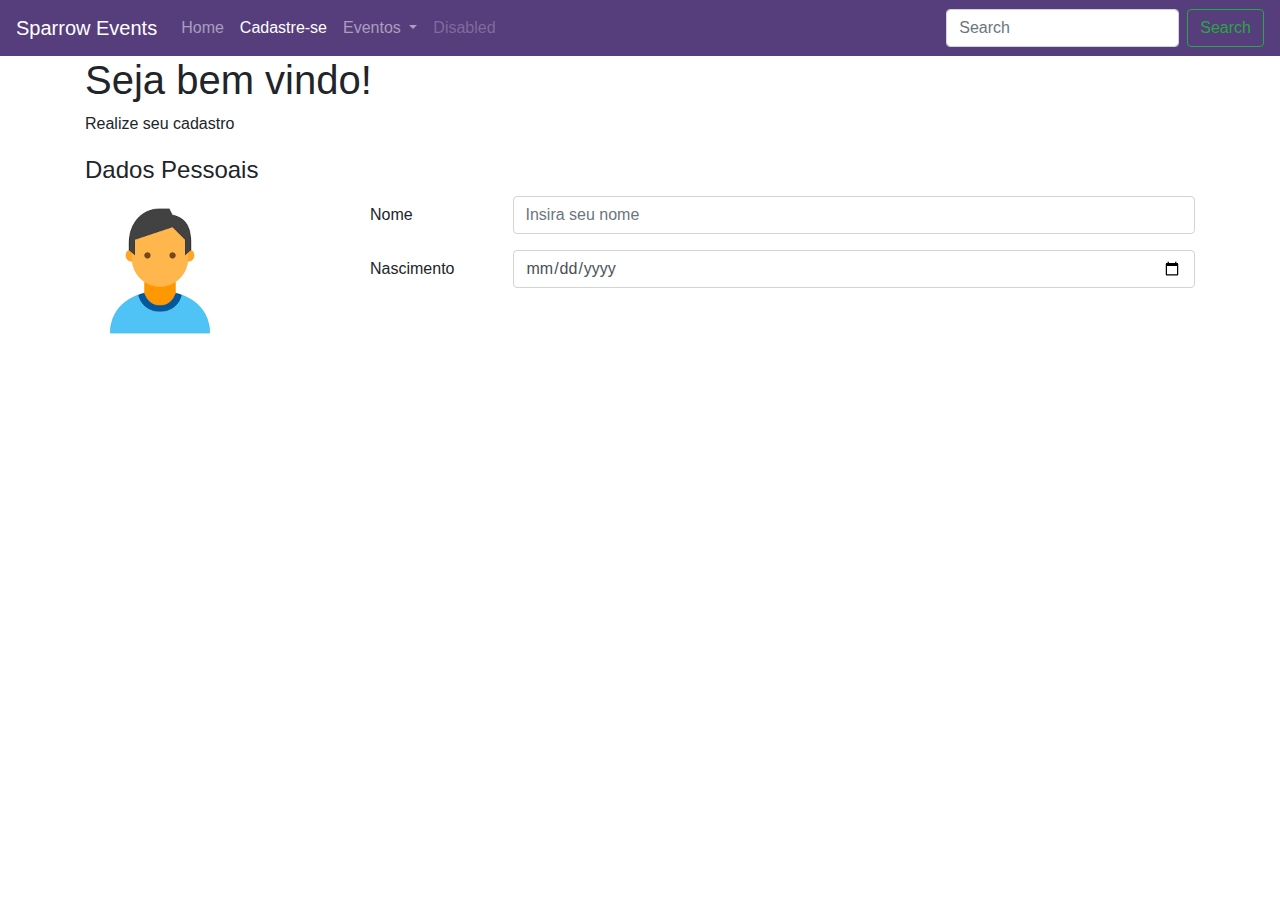
==== cadastre-se.html @ 741c7932 "Formularios" ====
<!doctype html>
<html lang="pt-br">

<head>
    <!-- Required meta tags -->
    <meta charset="utf-8">
    <meta name="viewport" content="width=device-width, initial-scale=1, shrink-to-fit=no">

    <!-- Bootstrap CSS -->
    <link rel="stylesheet" href="assets/css/bootstrap.min.css">
    <link rel="stylesheet" href="assets/css/sparrow-events.css">

    <title>Sparrow-Events-Cadastre-se</title>
</head>

<body>
    <nav class="navbar navbar-expand-lg navbar-dark bg-roxo">
        <a class="navbar-brand" href="index.html">Sparrow Events</a>
        <button class="navbar-toggler" type="button" data-toggle="collapse" data-target="#navbarSupportedContent"
            aria-controls="navbarSupportedContent" aria-expanded="false" aria-label="Toggle navigation">
            <span class="navbar-toggler-icon"></span>
        </button>

        <div class="collapse navbar-collapse" id="navbarSupportedContent">
            <ul class="navbar-nav mr-auto">
                <li class="nav-item hover">
                    <a class="nav-link" href="index.html">Home <span class="sr-only">(current)</span></a>
                </li>
                <li class="nav-item active">
                    <a class="nav-link" href="cadastre-se.html">Cadastre-se</a>
                </li>
                <li class="nav-item dropdown">
                    <a class="nav-link dropdown-toggle" href="#" id="navbarDropdown" role="button"
                        data-toggle="dropdown" aria-haspopup="true" aria-expanded="false">
                        Eventos
                    </a>
                    <div class="dropdown-menu" aria-labelledby="navbarDropdown">
                        <a class="dropdown-item" href="#">Action</a>
                        <a class="dropdown-item" href="#">Another action</a>
                        <div class="dropdown-divider"></div>
                        <a class="dropdown-item" href="#">Something else here</a>
                    </div>
                </li>
                <li class="nav-item">
                    <a class="nav-link disabled" href="#" tabindex="-1" aria-disabled="true">Disabled</a>
                </li>
            </ul>
            <form class="form-inline my-2 my-lg-0">
                <input class="form-control mr-sm-2" type="search" placeholder="Search" aria-label="Search">
                <button class="btn btn-outline-success my-2 my-sm-0" type="submit">Search</button>
            </form>
        </div>
    </nav>
    <!--fechamento menu navegação site-->
    <div class="container">
        <div class="row">
            <!--ROW é linha, e no boostrap a linha possui 12 colunas, a manipulação é feita na coluna-->
            <div class="col-sm-12">
                <h1>Seja bem vindo!</h1>
                <p>Realize seu cadastro</p>
            </div>
            <!--Fecha div coluna small 12-->
        </div>

        <div class="row">
            <div class="col-sm-12">
                <fieldset>
                    <legend>Dados Pessoais</legend>
                    <div class="row">
                        <div class="col-sm-3">
                            <img src="assets/img/pessoa_icon.png">
                        </div>
                        <div class="col-sm-9">
                            <div class="form-group row">
                                <label for="nome" class="col-sm-2 col-form-label">Nome</label>
                                <div class="col-sm-10">
                                    <input type="text" class="form-control" id="nome" placeholder="Insira seu nome">
                                </div>
                            </div>
                            <div class="form-group row">
                                    <label for="nascimento" class="col-sm-2 col-form-label">Nascimento</label>
                                    <div class="col-sm-10">
                                        <input type="date" class="form-control" id="nascimento" placeholder="Insira sua data nascimento">
                                    </div>
                                </div>
                        </div>

                    </div>
                </fieldset>
            </div>
        </div>
    </div>
    <!--Fechamento div container-->



    <!-- Optional JavaScript -->
    <!-- jQuery first, then Popper.js, then Bootstrap JS -->
    <script src="assets/js/jquery-3.3.1.slim.min.js"></script>
    <script src="assets/js/popper.min.js"></script>
    <script src="https://stackpath.bootstrapcdn.com/bootstrap/4.3.1/js/bootstrap.min.js"
        integrity="sha384-JjSmVgyd0p3pXB1rRibZUAYoIIy6OrQ6VrjIEaFf/nJGzIxFDsf4x0xIM+B07jRM"
        crossorigin="anonymous"></script>
</body>

</html>
---- assets/css/sparrow-events.css ----
.bg-roxo{
    background-color: #563d7c;
}

img{
    width: 150px;
}
input{
    box-shadow: blue;
}
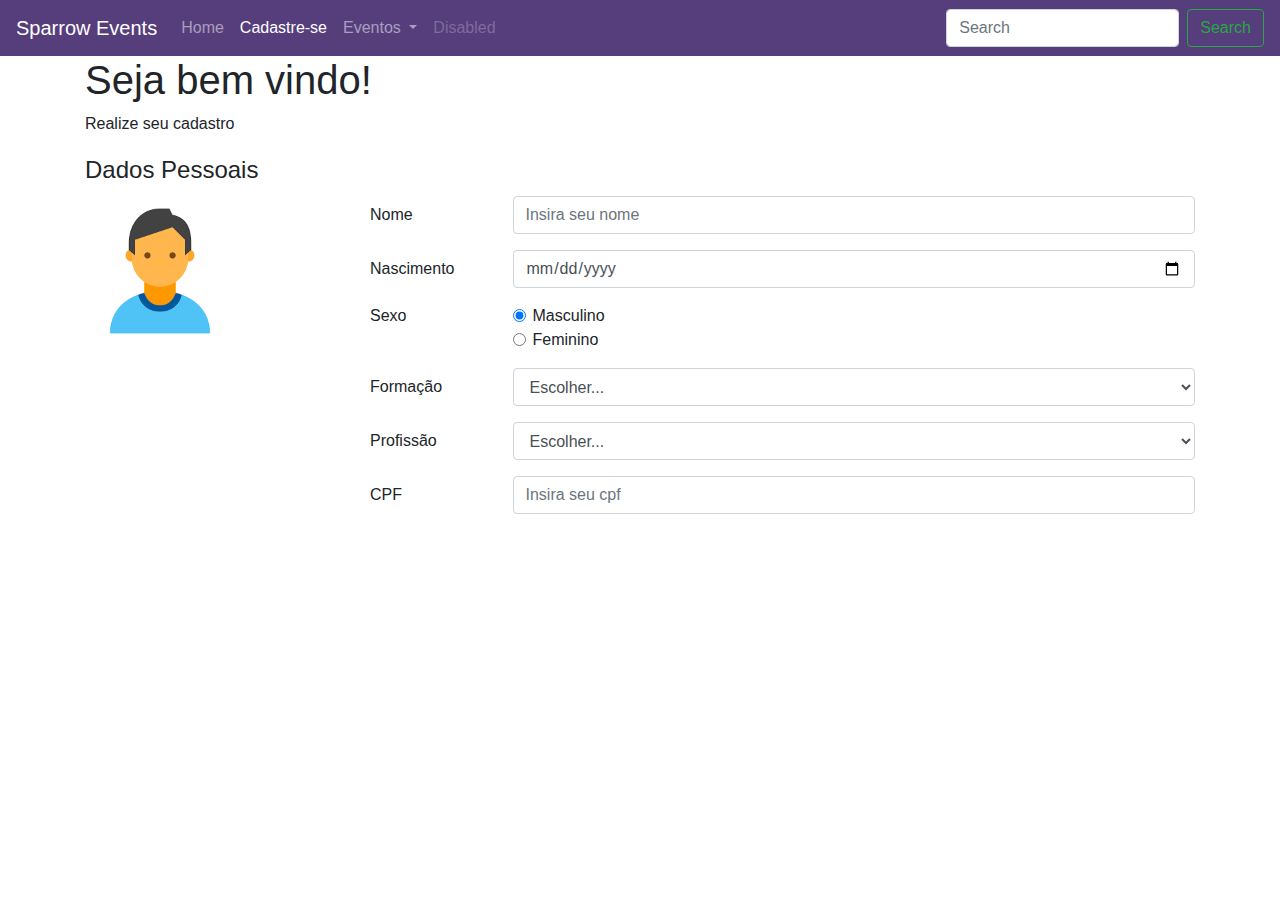
==== commit a867639f: "FORMULARIO DADOS PESSOAIS COMPLETO" ====
--- a/cadastre-se.html
+++ b/cadastre-se.html
@@ -70,22 +70,81 @@
                         <div class="col-sm-3">
                             <img src="assets/img/pessoa_icon.png">
                         </div>
+                        <!--CADASTRO PESSOAL-->
                         <div class="col-sm-9">
+                            <!--NOME-->
                             <div class="form-group row">
                                 <label for="nome" class="col-sm-2 col-form-label">Nome</label>
                                 <div class="col-sm-10">
                                     <input type="text" class="form-control" id="nome" placeholder="Insira seu nome">
                                 </div>
                             </div>
+                            <!--NASCIMENTO-->
                             <div class="form-group row">
-                                    <label for="nascimento" class="col-sm-2 col-form-label">Nascimento</label>
-                                    <div class="col-sm-10">
-                                        <input type="date" class="form-control" id="nascimento" placeholder="Insira sua data nascimento">
+                                <label for="nascimento" class="col-sm-2 col-form-label">Nascimento</label>
+                                <div class="col-sm-10">
+                                    <input type="date" class="form-control" id="nascimento"
+                                        placeholder="Insira sua data nascimento">
+                                </div>
+                            </div>
+                            <!--SEXO-->
+                            <div class="form-group row">
+                                <legend class="col-form-label col-sm-2 pt-0">Sexo</legend>
+                                <div class="col-sm-10">
+                                    <div class="form-check">
+                                        <input class="form-check-input" type="radio" name="optsexo" value="M" checked>
+                                        <label class="form-check-label" for="optsexo">
+                                            Masculino
+                                        </label>
+                                    </div>
+                                    <div class="form-check">
+                                        <input class="form-check-input" type="radio" name="optsexo" value="F">
+                                        <label class="form-check-label" for="optesexo">
+                                            Feminino
+                                        </label>
                                     </div>
                                 </div>
+                            </div>
+                            <!--FORMACAO-->
+                            <div class="form-group row">
+                                <label for="formacao" class="col-sm-2 col-form-label">Formação</label>
+                                <div class="col-sm-10">
+                                    <select id="formacao" class="form-control">
+                                        <option selected>Escolher...</option>
+                                        <option>Fundamental</option>
+                                        <option>Medio</option>
+                                        <option>Superior</option>
+                                    </select>
+                                </div>
+                            </div>
+                            <!--PROFISSAO-->
+                            <div class="form-group row">
+                                <label for="profissao" class="col-sm-2 col-form-label">Profissão</label>
+                                <div class="col-sm-10">
+                                    <select id="profissao" class="form-control">
+                                        <optgroup label="Exatas">
+                                            <option selected>Escolher...</option>
+                                            <option>TI</option>
+                                            <option>Contabilidade</option>
+                                            <option>Engenharia</option>
+                                        </optgroup>
+                                        <optgroup label="Humanas">
+                                            <option selected>Escolher...</option>
+                                            <option>Portugues</option>
+                                            <option>Direito</option>
+                                            <option>Biologia</option>
+                                        </optgroup>
+                                    </select>
+                                </div>
+                            </div>
+                            <!--CPF-->
+                            <div class="form-group row">
+                                <label for="cpf" class="col-sm-2 col-form-label">CPF</label>
+                                <div class="col-sm-10">
+                                    <input type="text" class="form-control" id="cpf" placeholder="Insira seu cpf">
+                                </div>
+                            </div>
                         </div>
-
-                    </div>
                 </fieldset>
             </div>
         </div>
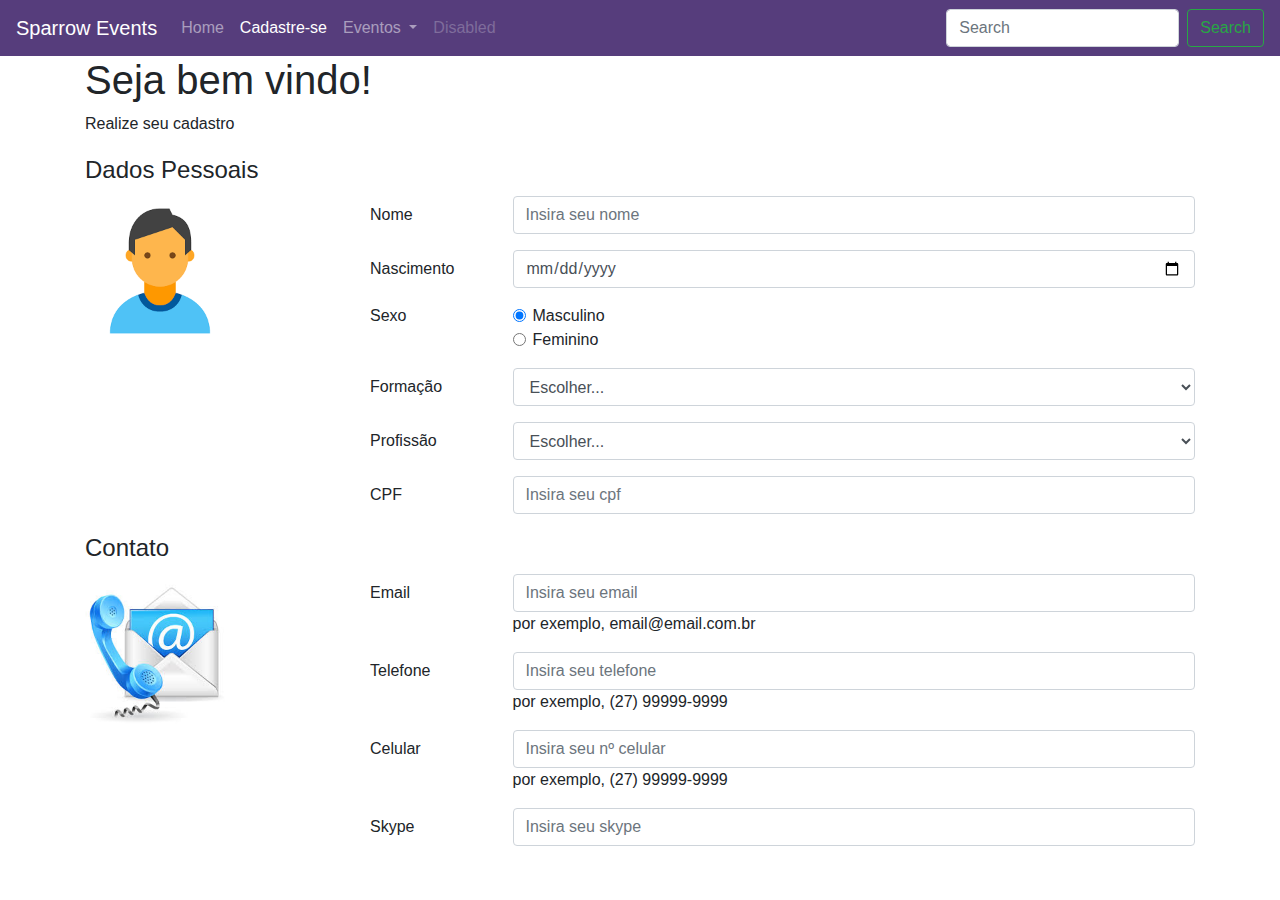
==== commit 376feb6d: "Linha Contato feito" ====
--- a/cadastre-se.html
+++ b/cadastre-se.html
@@ -61,7 +61,7 @@
             </div>
             <!--Fecha div coluna small 12-->
         </div>
-
+        <!--LINHA DADOS PESSOAIS-->
         <div class="row">
             <div class="col-sm-12">
                 <fieldset>
@@ -148,18 +148,71 @@
                 </fieldset>
             </div>
         </div>
+        <!--FECHAMENTO LINHA DADOS PESSOAIS-->
+        <!--LINHA CONTATO-->
+        <div class="row">
+            <div class="col-sm-12">
+                <fieldset>
+                    <legend>Contato</legend>
+                    <div class="row">
+                        <div class="col-sm-3">
+                            <img src="assets/img/contact.png.jpg">
+                        </div>
+                        <!--CADASTRO CONTATO-->
+                        <div class="col-sm-9">
+                            <!--EMAIL-->
+                            <div class="form-group row">
+                                <label for="email" class="col-sm-2 col-form-label">Email</label>
+                                <div class="col-sm-10">
+                                    <input type="email" class="form-control" id="email" placeholder="Insira seu email"
+                                        required>
+                                    <span class='hint'>por exemplo, email@email.com.br</span>
+                                </div>
+                            </div>
+                            <!--TELEFONE-->
+                            <div class="form-group row">
+                                <label for="telefone" class="col-sm-2 col-form-label">Telefone</label>
+                                <div class="col-sm-10">
+                                    <input type="tel" class="form-control" id="telefone"
+                                        placeholder="Insira seu telefone" required>
+                                    <span class='hint'>por exemplo, (27) 99999-9999</span>
+                                </div>
+                            </div>
+                            <!--CELULAR-->
+                            <div class="form-group row">
+                                <label for="celular" class="col-sm-2 col-form-label">Celular</label>
+                                <div class="col-sm-10">
+                                    <input type="tel" class="form-control" id="celular"
+                                        placeholder="Insira seu nº celular" required>
+                                    <span class='hint'>por exemplo, (27) 99999-9999</span>
+                                </div>
+                            </div>
+                            <!--SKYPE-->
+                            <div class="form-group row">
+                                <label for="skype" class="col-sm-2 col-form-label">Skype</label>
+                                <div class="col-sm-10">
+                                    <input type="text" class="form-control" id="skype" placeholder="Insira seu skype"
+                                        required>
+                                </div>
+                            </div>
+                        </div>
+                </fieldset>
+            </div>
+        </div>
+        <!--FECHAMENTO LINHA DADO-->
+
     </div>
     <!--Fechamento div container-->
 
 
 
-    <!-- Optional JavaScript -->
-    <!-- jQuery first, then Popper.js, then Bootstrap JS -->
-    <script src="assets/js/jquery-3.3.1.slim.min.js"></script>
-    <script src="assets/js/popper.min.js"></script>
-    <script src="https://stackpath.bootstrapcdn.com/bootstrap/4.3.1/js/bootstrap.min.js"
-        integrity="sha384-JjSmVgyd0p3pXB1rRibZUAYoIIy6OrQ6VrjIEaFf/nJGzIxFDsf4x0xIM+B07jRM"
-        crossorigin="anonymous"></script>
+        <!-- Optional JavaScript -->
+        <!-- jQuery first, then Popper.js, then Bootstrap JS -->
+        <script src="assets/js/jquery-3.3.1.slim.min.js"></script>
+        <script src="assets/js/popper.min.js"></script>
+        <script src="https://stackpath.bootstrapcdn.com/bootstrap/4.3.1/js/bootstrap.min.js"
+            integrity="sha384-JjSmVgyd0p3pXB1rRibZUAYoIIy6OrQ6VrjIEaFf/nJGzIxFDsf4x0xIM+B07jRM"
+            crossorigin="anonymous"></script>
 </body>
 
 </html>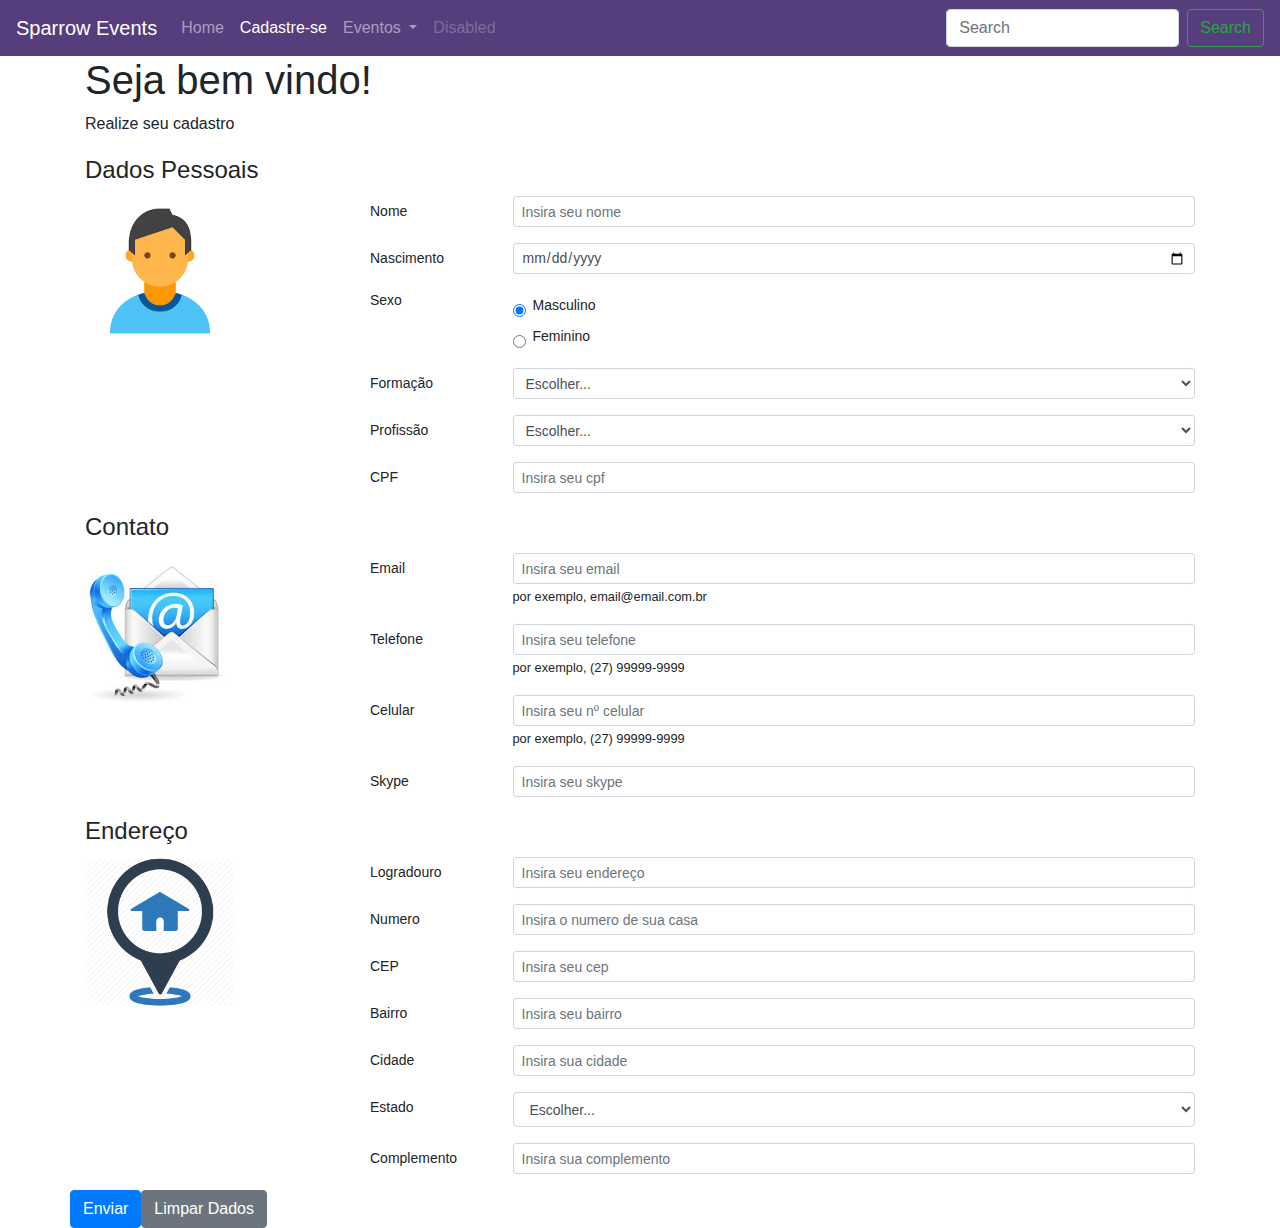
==== commit 38f3432e: "Formulario html completo" ====
--- a/cadastre-se.html
+++ b/cadastre-se.html
@@ -7,7 +7,7 @@
     <meta name="viewport" content="width=device-width, initial-scale=1, shrink-to-fit=no">
 
     <!-- Bootstrap CSS -->
-    <link rel="stylesheet" href="assets/css/bootstrap.min.css">
+    <link rel="stylesheet" href="assets/css/bootstrap.min.css">  
     <link rel="stylesheet" href="assets/css/sparrow-events.css">
 
     <title>Sparrow-Events-Cadastre-se</title>
@@ -74,32 +74,32 @@
                         <div class="col-sm-9">
                             <!--NOME-->
                             <div class="form-group row">
-                                <label for="nome" class="col-sm-2 col-form-label">Nome</label>
-                                <div class="col-sm-10">
-                                    <input type="text" class="form-control" id="nome" placeholder="Insira seu nome">
+                                <label for="nome" class="col-sm-2 col-form-label col-form-label-sm">Nome</label>
+                                <div class="col-sm-10">
+                                    <input type="text" class="form-control form-control-sm" id="nome" placeholder="Insira seu nome">
                                 </div>
                             </div>
                             <!--NASCIMENTO-->
                             <div class="form-group row">
-                                <label for="nascimento" class="col-sm-2 col-form-label">Nascimento</label>
-                                <div class="col-sm-10">
-                                    <input type="date" class="form-control" id="nascimento"
+                                <label for="nascimento" class="col-sm-2 col-form-label col-form-label-sm">Nascimento</label>
+                                <div class="col-sm-10">
+                                    <input type="date" class="form-control form-control-sm" id="nascimento"
                                         placeholder="Insira sua data nascimento">
                                 </div>
                             </div>
                             <!--SEXO-->
                             <div class="form-group row">
-                                <legend class="col-form-label col-sm-2 pt-0">Sexo</legend>
+                                <legend class="col-form-label col-sm-2 pt-0 col-form-label-sm">Sexo</legend>
                                 <div class="col-sm-10">
                                     <div class="form-check">
-                                        <input class="form-check-input" type="radio" name="optsexo" value="M" checked>
-                                        <label class="form-check-label" for="optsexo">
+                                        <input class="form-check-input form-control-sm" type="radio" name="optsexo" value="M" checked>
+                                        <label class="form-check-label col-form-label-sm" for="optsexo">
                                             Masculino
                                         </label>
                                     </div>
                                     <div class="form-check">
-                                        <input class="form-check-input" type="radio" name="optsexo" value="F">
-                                        <label class="form-check-label" for="optesexo">
+                                        <input class="form-check-input form-control-sm" type="radio" name="optsexo" value="F">
+                                        <label class="form-check-label col-form-label-sm" for="optesexo">
                                             Feminino
                                         </label>
                                     </div>
@@ -107,9 +107,9 @@
                             </div>
                             <!--FORMACAO-->
                             <div class="form-group row">
-                                <label for="formacao" class="col-sm-2 col-form-label">Formação</label>
-                                <div class="col-sm-10">
-                                    <select id="formacao" class="form-control">
+                                <label for="formacao" class="col-sm-2 col-form-label col-form-label-sm">Formação</label>
+                                <div class="col-sm-10">
+                                    <select id="formacao" class="form-control form-control-sm">
                                         <option selected>Escolher...</option>
                                         <option>Fundamental</option>
                                         <option>Medio</option>
@@ -119,9 +119,9 @@
                             </div>
                             <!--PROFISSAO-->
                             <div class="form-group row">
-                                <label for="profissao" class="col-sm-2 col-form-label">Profissão</label>
-                                <div class="col-sm-10">
-                                    <select id="profissao" class="form-control">
+                                <label for="profissao" class="col-sm-2 col-form-label col-form-label-sm">Profissão</label>
+                                <div class="col-sm-10">
+                                    <select id="profissao" class="form-control form-control-sm">
                                         <optgroup label="Exatas">
                                             <option selected>Escolher...</option>
                                             <option>TI</option>
@@ -139,9 +139,9 @@
                             </div>
                             <!--CPF-->
                             <div class="form-group row">
-                                <label for="cpf" class="col-sm-2 col-form-label">CPF</label>
-                                <div class="col-sm-10">
-                                    <input type="text" class="form-control" id="cpf" placeholder="Insira seu cpf">
+                                <label for="cpf" class="col-sm-2 col-form-label col-form-label-sm">CPF</label>
+                                <div class="col-sm-10">
+                                    <input type="text" class="form-control form-control-sm" id="cpf" placeholder="Insira seu cpf">
                                 </div>
                             </div>
                         </div>
@@ -162,36 +162,36 @@
                         <div class="col-sm-9">
                             <!--EMAIL-->
                             <div class="form-group row">
-                                <label for="email" class="col-sm-2 col-form-label">Email</label>
-                                <div class="col-sm-10">
-                                    <input type="email" class="form-control" id="email" placeholder="Insira seu email"
+                                <label for="email" class="col-sm-2 col-form-label col-form-label-sm">Email</label>
+                                <div class="col-sm-10">
+                                    <input type="email" class="form-control form-control-sm" id="email" placeholder="Insira seu email"
                                         required>
-                                    <span class='hint'>por exemplo, email@email.com.br</span>
+                                    <span class='hint small'>por exemplo, email@email.com.br</span>
                                 </div>
                             </div>
                             <!--TELEFONE-->
                             <div class="form-group row">
-                                <label for="telefone" class="col-sm-2 col-form-label">Telefone</label>
-                                <div class="col-sm-10">
-                                    <input type="tel" class="form-control" id="telefone"
+                                <label for="telefone" class="col-sm-2 col-form-label col-form-label-sm">Telefone</label>
+                                <div class="col-sm-10">
+                                    <input type="tel" class="form-control form-control-sm" id="telefone"
                                         placeholder="Insira seu telefone" required>
-                                    <span class='hint'>por exemplo, (27) 99999-9999</span>
+                                    <span class='hint small'>por exemplo, (27) 99999-9999</span>
                                 </div>
                             </div>
                             <!--CELULAR-->
                             <div class="form-group row">
-                                <label for="celular" class="col-sm-2 col-form-label">Celular</label>
-                                <div class="col-sm-10">
-                                    <input type="tel" class="form-control" id="celular"
+                                <label for="celular" class="col-sm-2 col-form-label col-form-label-sm">Celular</label>
+                                <div class="col-sm-10">
+                                    <input type="tel" class="form-control form-control-sm" id="celular"
                                         placeholder="Insira seu nº celular" required>
-                                    <span class='hint'>por exemplo, (27) 99999-9999</span>
+                                    <span class='hint small'>por exemplo, (27) 99999-9999</span>
                                 </div>
                             </div>
                             <!--SKYPE-->
                             <div class="form-group row">
-                                <label for="skype" class="col-sm-2 col-form-label">Skype</label>
-                                <div class="col-sm-10">
-                                    <input type="text" class="form-control" id="skype" placeholder="Insira seu skype"
+                                <label for="skype" class="col-sm-2 col-form-label col-form-label-sm">Skype</label>
+                                <div class="col-sm-10">
+                                    <input type="text" class="form-control form-control-sm" id="skype" placeholder="Insira seu skype"
                                         required>
                                 </div>
                             </div>
@@ -199,20 +199,99 @@
                 </fieldset>
             </div>
         </div>
-        <!--FECHAMENTO LINHA DADO-->
+        <!--FECHAMENTO LINHA CONTATO-->
+        <!--LINHA ENDEREÇO-->
+        <div class="row">
+            <div class="col-sm-12">
+                <fieldset>
+                    <legend>Endereço</legend>
+                    <div class="row">
+                        <div class="col-sm-3">
+                            <img src="assets/img/addres.png">
+                        </div>
+                        <!--CADASTRO ENDEREÇO-->
+                        <div class="col-sm-9">
+                            <!--LOGRADOURO-->
+                            <div class="form-group row">
+                                <label for="txtlogradouro" class="col-sm-2 col-form-label col-form-label-sm">Logradouro</label>
+                                <div class="col-sm-10">
+                                    <input type="text" class="form-control form-control-sm" id="txtlogradouro"
+                                        placeholder="Insira seu endereço" required>
+                                </div>
+                            </div>
+                            <!--NUMERO CASA-->
+                            <div class="form-group row">
+                                <label for="txtmnumero" class="col-sm-2 col-form-label col-form-label-sm">Numero</label>
+                                <div class="col-sm-10">
+                                    <input type="text" class="form-control form-control-sm" id="txtnumero"
+                                        placeholder="Insira o numero de sua casa" required>
+                                </div>
+                            </div>
+                            <!--CEP-->
+                            <div class="form-group row">
+                                <label for="cep" class="col-sm-2 col-form-label col-form-label-sm">CEP</label>
+                                <div class="col-sm-10">
+                                    <input type="text" class="form-control form-control-sm" id="txtcep" placeholder="Insira seu cep"
+                                        required>
+                                </div>
+                            </div>
+                            <!--BAIRRO-->
+                            <div class="form-group row">
+                                <label for="txtbairro" class="col-sm-2 col-form-label col-form-label-sm">Bairro</label>
+                                <div class="col-sm-10">
+                                    <input type="text" class="form-control form-control-sm" id="txtbairro"
+                                        placeholder="Insira seu bairro" required>
+                                </div>
+                            </div>
+                            <!--CIDADE-->
+                            <div class="form-group row">
+                                <label for="txtcidade" class="col-sm-2 col-form-label col-form-label-sm">Cidade</label>
+                                <div class="col-sm-10">
+                                    <input type="text" class="form-control form-control-sm" id="txtcidade"
+                                        placeholder="Insira sua cidade" required>
+                                </div>
+                            </div>
+                            <!--ESTADO-->
+                            <div class="form-group row">
+                                <label for="cboestado" class="col-sm-2 col-form-label col-form-label-sm">Estado</label>
+                                <div class="col-sm-10">
+                                    <select id="cboestado" class="form-control col-form-label-sm">
+                                        <option selected>Escolher...</option>
+                                        <option>RJ</option>
+                                        <option>SP</option>
+                                        <option>ES</option>
+                                        <option>MG</option>
+                                    </select>
+                                </div>
+                            </div>
+                            <!--COMPLEMENTO-->
+                            <div class="form-group row">
+                                <label for="txtcomplemento" class="col-sm-2 col-form-label col-form-label-sm">Complemento</label>
+                                <div class="col-sm-10">
+                                    <input type="text" class="form-control form-control-sm" id="txtcomplemento"
+                                        placeholder="Insira sua complemento" required>
+                                </div>
+                            </div>
+                        </div>
+                        <button class="btn btn-primary" type="submit" value="Atualizar Dados">Enviar</button>
+                        <button class="btn btn-secondary" type="reset" value="Limpar Dados">Limpar Dados</button>
+                </fieldset>
+            </div>
+        </div>
+        <!--FECHAMENTO LINHA ENDEREÇO-->
 
     </div>
     <!--Fechamento div container-->
 
 
 
-        <!-- Optional JavaScript -->
-        <!-- jQuery first, then Popper.js, then Bootstrap JS -->
-        <script src="assets/js/jquery-3.3.1.slim.min.js"></script>
-        <script src="assets/js/popper.min.js"></script>
-        <script src="https://stackpath.bootstrapcdn.com/bootstrap/4.3.1/js/bootstrap.min.js"
-            integrity="sha384-JjSmVgyd0p3pXB1rRibZUAYoIIy6OrQ6VrjIEaFf/nJGzIxFDsf4x0xIM+B07jRM"
-            crossorigin="anonymous"></script>
+    <!-- Optional JavaScript -->
+    <!-- jQuery first, then Popper.js, then Bootstrap JS -->
+    <script src="assets/js/jquery-3.3.1.slim.min.js"></script>
+    <script src="assets/js/popper.min.js"></script>
+    <script src="https://stackpath.bootstrapcdn.com/bootstrap/4.3.1/js/bootstrap.min.js"
+        integrity="sha384-JjSmVgyd0p3pXB1rRibZUAYoIIy6OrQ6VrjIEaFf/nJGzIxFDsf4x0xIM+B07jRM"
+        crossorigin="anonymous"></script>
 </body>
 
 </html>--- a/assets/css/sparrow-events.css
+++ b/assets/css/sparrow-events.css
@@ -7,4 +7,4 @@
 }
 input{
     box-shadow: blue;
-}+}
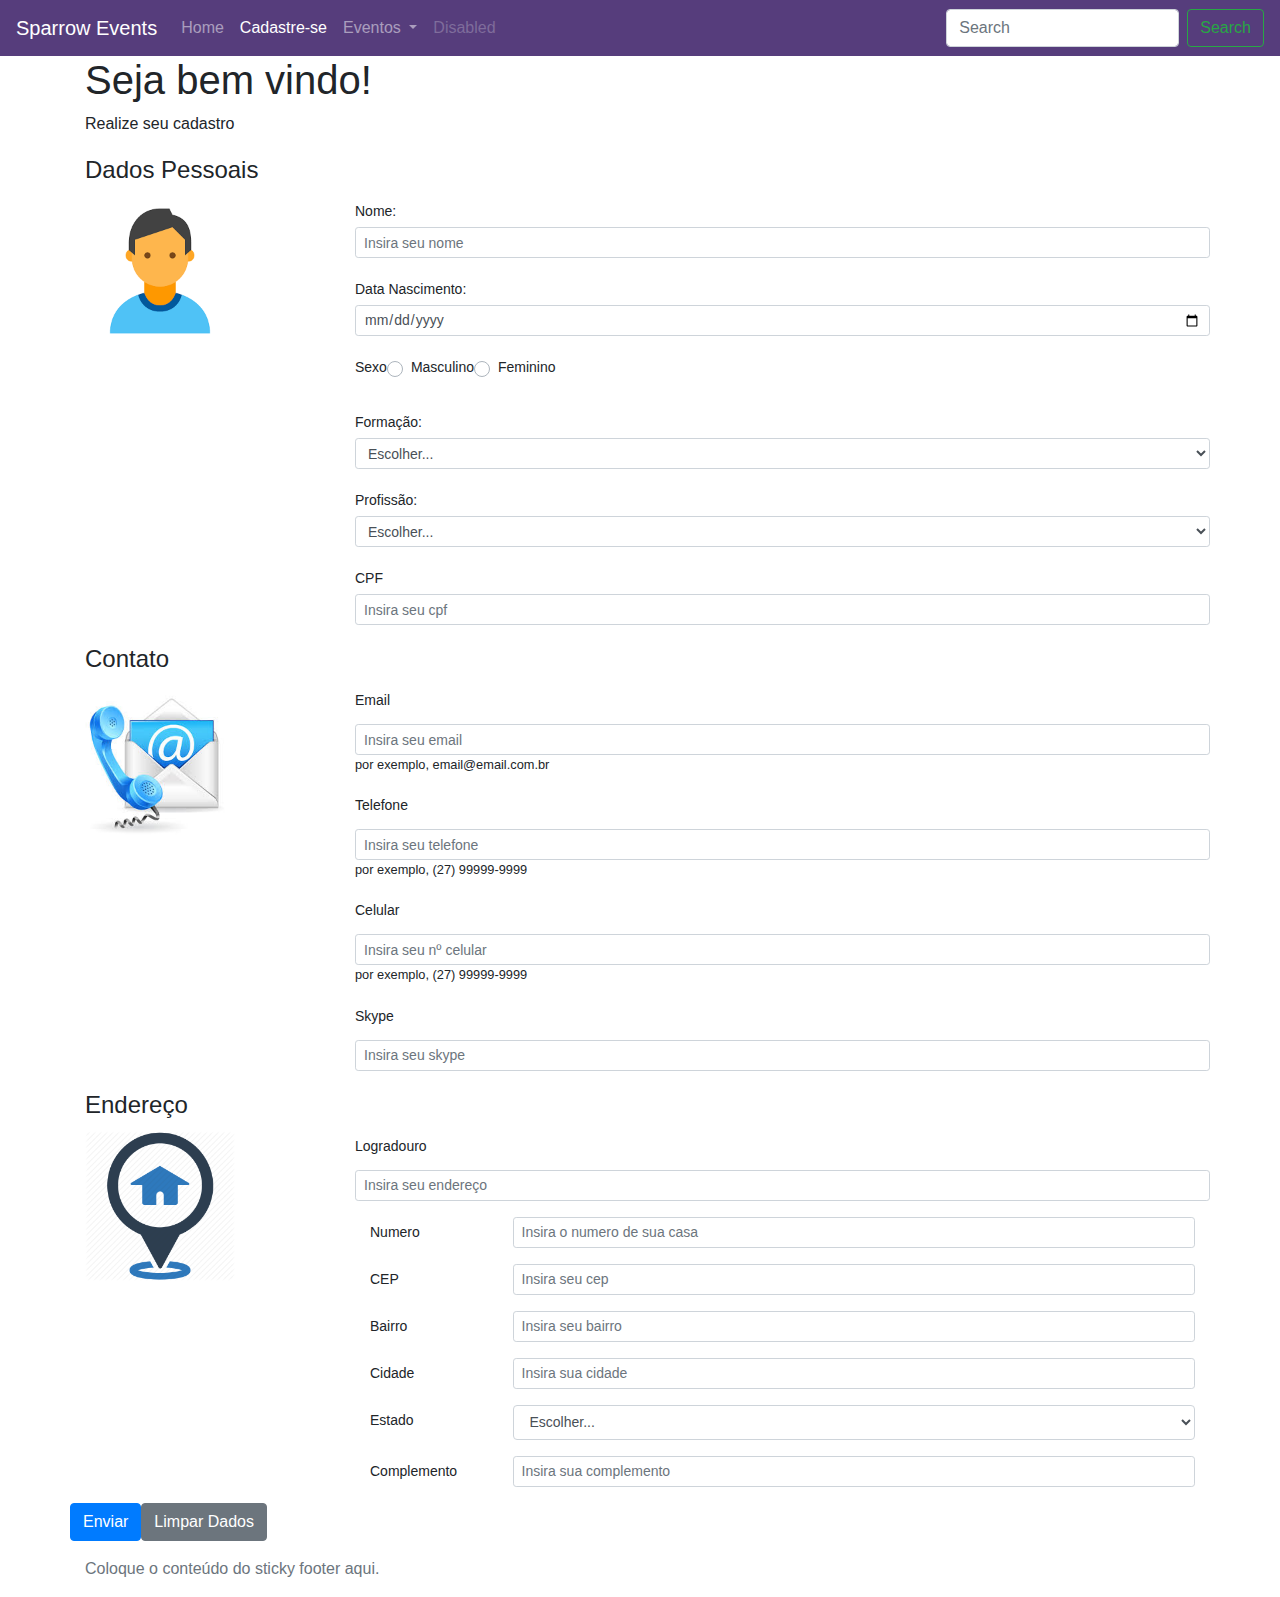
==== commit bb6bcd87: "Correcao Cadastro e Index" ====
--- a/cadastre-se.html
+++ b/cadastre-se.html
@@ -7,7 +7,7 @@
     <meta name="viewport" content="width=device-width, initial-scale=1, shrink-to-fit=no">
 
     <!-- Bootstrap CSS -->
-    <link rel="stylesheet" href="assets/css/bootstrap.min.css">  
+    <link rel="stylesheet" href="assets/css/bootstrap.min.css">
     <link rel="stylesheet" href="assets/css/sparrow-events.css">
 
     <title>Sparrow-Events-Cadastre-se</title>
@@ -74,75 +74,66 @@
                         <div class="col-sm-9">
                             <!--NOME-->
                             <div class="form-group row">
-                                <label for="nome" class="col-sm-2 col-form-label col-form-label-sm">Nome</label>
-                                <div class="col-sm-10">
-                                    <input type="text" class="form-control form-control-sm" id="nome" placeholder="Insira seu nome">
-                                </div>
+                                <label for="nome" class="col-form-label col-form-label-sm">Nome:</label>
+                                <input type="text" class="form-control form-control-sm" id="nome"
+                                    placeholder="Insira seu nome">
                             </div>
                             <!--NASCIMENTO-->
                             <div class="form-group row">
-                                <label for="nascimento" class="col-sm-2 col-form-label col-form-label-sm">Nascimento</label>
-                                <div class="col-sm-10">
-                                    <input type="date" class="form-control form-control-sm" id="nascimento"
-                                        placeholder="Insira sua data nascimento">
-                                </div>
+                                <label for="dataNascimento" class="col-form-label col-form-label-sm">Data
+                                    Nascimento:</label>
+                                <input type="date" class="form-control form-control-sm" id="dataNascimento"
+                                    placeholder="Insira sua data nascimento">
                             </div>
                             <!--SEXO-->
                             <div class="form-group row">
-                                <legend class="col-form-label col-sm-2 pt-0 col-form-label-sm">Sexo</legend>
-                                <div class="col-sm-10">
-                                    <div class="form-check">
-                                        <input class="form-check-input form-control-sm" type="radio" name="optsexo" value="M" checked>
-                                        <label class="form-check-label col-form-label-sm" for="optsexo">
-                                            Masculino
-                                        </label>
-                                    </div>
-                                    <div class="form-check">
-                                        <input class="form-check-input form-control-sm" type="radio" name="optsexo" value="F">
-                                        <label class="form-check-label col-form-label-sm" for="optesexo">
-                                            Feminino
-                                        </label>
-                                    </div>
+                                <label class="col-form-label-sm">Sexo</label>
+                                <div class="custom-control custom-radio col-form-label-sm">
+                                    <input type="radio" id="radioMasculino" name="radioSexo"
+                                        class="custom-control-input">
+                                    <label class="custom-control-label" for="radioMasculino">Masculino</label>
+                                </div>
+                                <div class="custom-control custom-radio col-form-label-sm">
+                                    <input type="radio" id="radioFeminino" name="radioSexo"
+                                        class="custom-control-input">
+                                    <label class="custom-control-label" for="radioFeminino">Feminino</label>
                                 </div>
                             </div>
                             <!--FORMACAO-->
                             <div class="form-group row">
-                                <label for="formacao" class="col-sm-2 col-form-label col-form-label-sm">Formação</label>
-                                <div class="col-sm-10">
-                                    <select id="formacao" class="form-control form-control-sm">
+                                <label for="selectFormacao" class="col-form-label col-form-label-sm">Formação:</label>
+                                <select id="selectFormacao" class="form-control form-control-sm">
+                                    <option selected>Escolher...</option>
+                                    <option>Fundamental</option>
+                                    <option>Medio</option>
+                                    <option>Superior</option>
+                                </select>
+                            </div>
+                            <!--PROFISSAO-->
+                            <div class="form-group row">
+                                <label for="selectProfissao" class="col-form-label col-form-label-sm">Profissão:</label>
+                                <select id="selectProfissao" class="form-control form-control-sm">
+                                    <optgroup label="Exatas">
                                         <option selected>Escolher...</option>
-                                        <option>Fundamental</option>
-                                        <option>Medio</option>
-                                        <option>Superior</option>
-                                    </select>
-                                </div>
-                            </div>
-                            <!--PROFISSAO-->
-                            <div class="form-group row">
-                                <label for="profissao" class="col-sm-2 col-form-label col-form-label-sm">Profissão</label>
-                                <div class="col-sm-10">
-                                    <select id="profissao" class="form-control form-control-sm">
-                                        <optgroup label="Exatas">
-                                            <option selected>Escolher...</option>
-                                            <option>TI</option>
-                                            <option>Contabilidade</option>
-                                            <option>Engenharia</option>
-                                        </optgroup>
-                                        <optgroup label="Humanas">
-                                            <option selected>Escolher...</option>
-                                            <option>Portugues</option>
-                                            <option>Direito</option>
-                                            <option>Biologia</option>
-                                        </optgroup>
-                                    </select>
-                                </div>
+                                        <option>Analise de Sistema</option>
+                                        <option>Dev. Frontend</option>
+                                        <option>Dev. Backend</option>
+                                        <option>Dev. FullStack</option>
+                                    </optgroup>
+                                    <optgroup label="Humanas">
+                                        <option selected>Escolher...</option>
+                                        <option>Portugues</option>
+                                        <option>Direito</option>
+                                        <option>Biologia</option>
+                                        <option>Psicologia</option>
+                                    </optgroup>
+                                </select>
                             </div>
                             <!--CPF-->
                             <div class="form-group row">
-                                <label for="cpf" class="col-sm-2 col-form-label col-form-label-sm">CPF</label>
-                                <div class="col-sm-10">
-                                    <input type="text" class="form-control form-control-sm" id="cpf" placeholder="Insira seu cpf">
-                                </div>
+                                <label for="cpf" class=" col-form-label col-form-label-sm">CPF</label>
+                                <input type="text" class="form-control form-control-sm" id="cpf"
+                                    placeholder="Insira seu cpf">
                             </div>
                         </div>
                 </fieldset>
@@ -162,38 +153,30 @@
                         <div class="col-sm-9">
                             <!--EMAIL-->
                             <div class="form-group row">
-                                <label for="email" class="col-sm-2 col-form-label col-form-label-sm">Email</label>
-                                <div class="col-sm-10">
-                                    <input type="email" class="form-control form-control-sm" id="email" placeholder="Insira seu email"
-                                        required>
-                                    <span class='hint small'>por exemplo, email@email.com.br</span>
-                                </div>
+                                <label for="email" class="col-form-label-sm">Email</label>
+                                <input type="email" class="form-control form-control-sm" id="email"
+                                    placeholder="Insira seu email" required>
+                                <span class='hint small'>por exemplo, email@email.com.br</span>
                             </div>
                             <!--TELEFONE-->
                             <div class="form-group row">
-                                <label for="telefone" class="col-sm-2 col-form-label col-form-label-sm">Telefone</label>
-                                <div class="col-sm-10">
-                                    <input type="tel" class="form-control form-control-sm" id="telefone"
-                                        placeholder="Insira seu telefone" required>
-                                    <span class='hint small'>por exemplo, (27) 99999-9999</span>
-                                </div>
+                                <label for="telefone" class="col-form-label-sm">Telefone</label>
+                                <input type="tel" class="form-control form-control-sm" id="telefone"
+                                    placeholder="Insira seu telefone" required>
+                                <span class='hint small'>por exemplo, (27) 99999-9999</span>
                             </div>
                             <!--CELULAR-->
                             <div class="form-group row">
-                                <label for="celular" class="col-sm-2 col-form-label col-form-label-sm">Celular</label>
-                                <div class="col-sm-10">
-                                    <input type="tel" class="form-control form-control-sm" id="celular"
-                                        placeholder="Insira seu nº celular" required>
-                                    <span class='hint small'>por exemplo, (27) 99999-9999</span>
-                                </div>
+                                <label for="celular" class="col-form-label-sm">Celular</label>
+                                <input type="tel" class="form-control form-control-sm" id="celular"
+                                    placeholder="Insira seu nº celular" required>
+                                <span class='hint small'>por exemplo, (27) 99999-9999</span>
                             </div>
                             <!--SKYPE-->
                             <div class="form-group row">
-                                <label for="skype" class="col-sm-2 col-form-label col-form-label-sm">Skype</label>
-                                <div class="col-sm-10">
-                                    <input type="text" class="form-control form-control-sm" id="skype" placeholder="Insira seu skype"
-                                        required>
-                                </div>
+                                <label for="skype" class="col-form-label-sm">Skype</label>
+                                <input type="text" class="form-control form-control-sm" id="skype"
+                                    placeholder="Insira seu skype" required>
                             </div>
                         </div>
                 </fieldset>
@@ -213,11 +196,10 @@
                         <div class="col-sm-9">
                             <!--LOGRADOURO-->
                             <div class="form-group row">
-                                <label for="txtlogradouro" class="col-sm-2 col-form-label col-form-label-sm">Logradouro</label>
-                                <div class="col-sm-10">
+                                <label for="txtlogradouro"
+                                    class="col-form-label-sm">Logradouro</label>                                
                                     <input type="text" class="form-control form-control-sm" id="txtlogradouro"
-                                        placeholder="Insira seu endereço" required>
-                                </div>
+                                        placeholder="Insira seu endereço" required>                                
                             </div>
                             <!--NUMERO CASA-->
                             <div class="form-group row">
@@ -231,8 +213,8 @@
                             <div class="form-group row">
                                 <label for="cep" class="col-sm-2 col-form-label col-form-label-sm">CEP</label>
                                 <div class="col-sm-10">
-                                    <input type="text" class="form-control form-control-sm" id="txtcep" placeholder="Insira seu cep"
-                                        required>
+                                    <input type="text" class="form-control form-control-sm" id="txtcep"
+                                        placeholder="Insira seu cep" required>
                                 </div>
                             </div>
                             <!--BAIRRO-->
@@ -266,7 +248,8 @@
                             </div>
                             <!--COMPLEMENTO-->
                             <div class="form-group row">
-                                <label for="txtcomplemento" class="col-sm-2 col-form-label col-form-label-sm">Complemento</label>
+                                <label for="txtcomplemento"
+                                    class="col-sm-2 col-form-label col-form-label-sm">Complemento</label>
                                 <div class="col-sm-10">
                                     <input type="text" class="form-control form-control-sm" id="txtcomplemento"
                                         placeholder="Insira sua complemento" required>
@@ -282,6 +265,11 @@
 
     </div>
     <!--Fechamento div container-->
+    <footer class="footer mt-auto py-3">
+        <div class="container">
+            <span class="text-muted">Coloque o conteúdo do sticky footer aqui.</span>
+        </div>
+    </footer>
 
 
 
--- a/assets/css/sparrow-events.css
+++ b/assets/css/sparrow-events.css
@@ -8,3 +8,4 @@
 input{
     box-shadow: blue;
 }
+
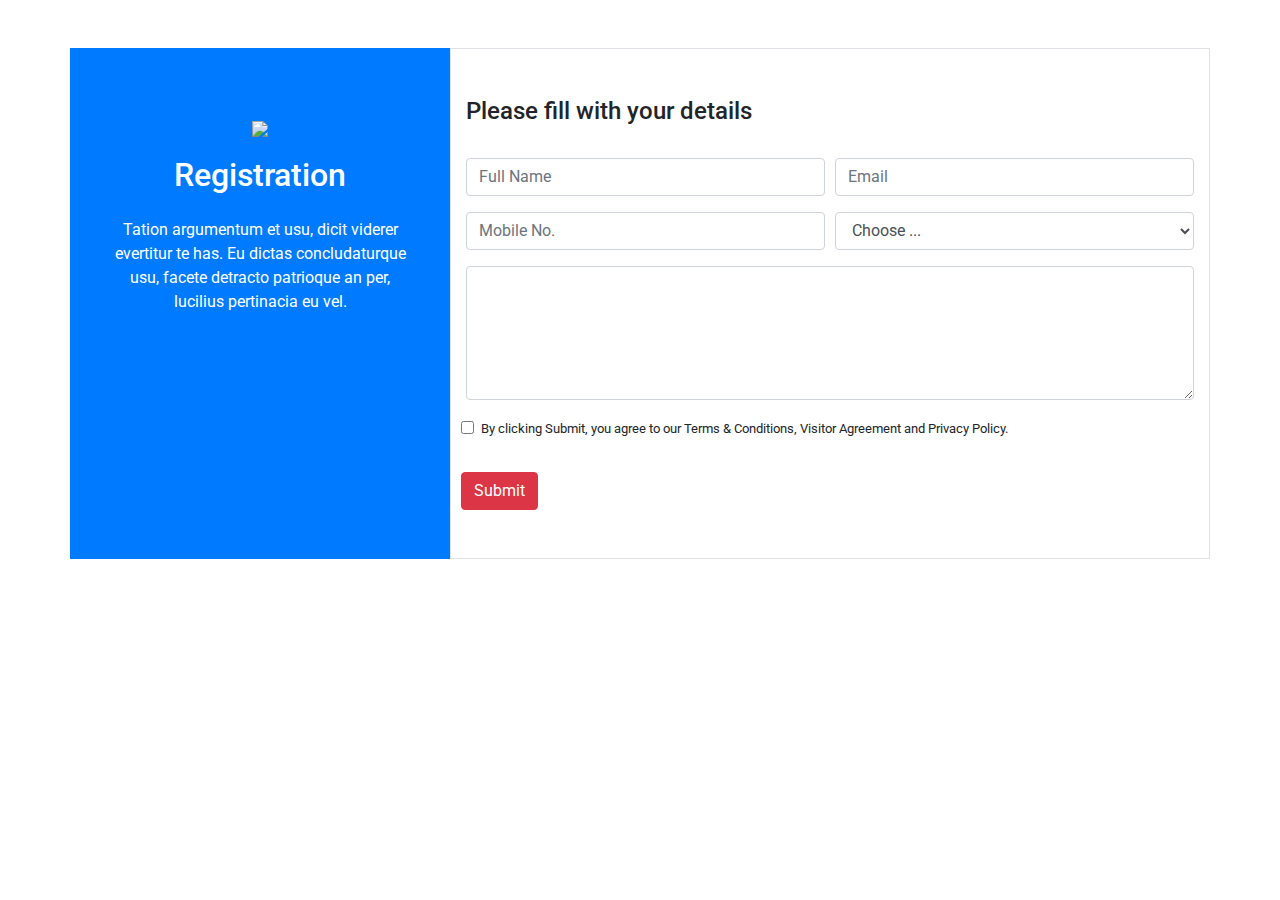
==== commit f3b1a463: "Atualização cadastre-see" ====
--- a/cadastre-se.html
+++ b/cadastre-se.html
@@ -2,284 +2,93 @@
 <html lang="pt-br">
 
 <head>
-    <!-- Required meta tags -->
-    <meta charset="utf-8">
-    <meta name="viewport" content="width=device-width, initial-scale=1, shrink-to-fit=no">
+  <!-- Required meta tags -->
+  <meta charset="utf-8">
+  <meta name="viewport" content="width=device-width, initial-scale=1, shrink-to-fit=no">
 
-    <!-- Bootstrap CSS -->
-    <link rel="stylesheet" href="assets/css/bootstrap.min.css">
-    <link rel="stylesheet" href="assets/css/sparrow-events.css">
+  <!-- Bootstrap CSS -->
+  <link rel="stylesheet" href="assets/css/bootstrap.min.css">
+  <link rel="stylesheet" href="assets/css/sparrow-events.css">
+  <link href="https://fonts.googleapis.com/css?family=Roboto:100i,300,300i,400&display=swap" rel="stylesheet">
 
-    <title>Sparrow-Events-Cadastre-se</title>
+  <title>Sparrow-events - cadastre-se</title>
 </head>
 
 <body>
-    <nav class="navbar navbar-expand-lg navbar-dark bg-roxo">
-        <a class="navbar-brand" href="index.html">Sparrow Events</a>
-        <button class="navbar-toggler" type="button" data-toggle="collapse" data-target="#navbarSupportedContent"
-            aria-controls="navbarSupportedContent" aria-expanded="false" aria-label="Toggle navigation">
-            <span class="navbar-toggler-icon"></span>
-        </button>
+  
+  <section class="py-5">
+    <div class="container">
+      <div class="row">
+        <div class="col-md-4 py-5 bg-primary text-white text-center ">
+          <div class=" ">
+            <div class="card-body">
+              <img src="http://www.ansonika.com/mavia/img/registration_bg.svg" style="width:30%">
+              <h2 class="py-3">Registration</h2>
+              <p>Tation argumentum et usu, dicit viderer evertitur te has. Eu dictas concludaturque usu, facete detracto
+                patrioque an per, lucilius pertinacia eu vel.
+              </p>
+            </div>
+          </div>
+        </div>
+        <div class="col-md-8 py-5 border">
+          <h4 class="pb-4">Please fill with your details</h4>
+          <form>
+            <div class="form-row">
+              <div class="form-group col-md-6">
+                <input id="Full Name" name="Full Name" placeholder="Full Name" class="form-control" type="text">
+              </div>
+              <div class="form-group col-md-6">
+                <input type="email" class="form-control" id="inputEmail4" placeholder="Email">
+              </div>
+            </div>
+            <div class="form-row">
+              <div class="form-group col-md-6">
+                <input id="Mobile No." name="Mobile No." placeholder="Mobile No." class="form-control"
+                  required="required" type="text">
+              </div>
+              <div class="form-group col-md-6">
 
-        <div class="collapse navbar-collapse" id="navbarSupportedContent">
-            <ul class="navbar-nav mr-auto">
-                <li class="nav-item hover">
-                    <a class="nav-link" href="index.html">Home <span class="sr-only">(current)</span></a>
-                </li>
-                <li class="nav-item active">
-                    <a class="nav-link" href="cadastre-se.html">Cadastre-se</a>
-                </li>
-                <li class="nav-item dropdown">
-                    <a class="nav-link dropdown-toggle" href="#" id="navbarDropdown" role="button"
-                        data-toggle="dropdown" aria-haspopup="true" aria-expanded="false">
-                        Eventos
-                    </a>
-                    <div class="dropdown-menu" aria-labelledby="navbarDropdown">
-                        <a class="dropdown-item" href="#">Action</a>
-                        <a class="dropdown-item" href="#">Another action</a>
-                        <div class="dropdown-divider"></div>
-                        <a class="dropdown-item" href="#">Something else here</a>
-                    </div>
-                </li>
-                <li class="nav-item">
-                    <a class="nav-link disabled" href="#" tabindex="-1" aria-disabled="true">Disabled</a>
-                </li>
-            </ul>
-            <form class="form-inline my-2 my-lg-0">
-                <input class="form-control mr-sm-2" type="search" placeholder="Search" aria-label="Search">
-                <button class="btn btn-outline-success my-2 my-sm-0" type="submit">Search</button>
-            </form>
+                <select id="inputState" class="form-control">
+                  <option selected>Choose ...</option>
+                  <option> New Buyer</option>
+                  <option> Auction</option>
+                  <option> Complaint</option>
+                  <option> Feedback</option>
+                </select>
+              </div>
+              <div class="form-group col-md-12">
+                <textarea id="comment" name="comment" cols="40" rows="5" class="form-control"></textarea>
+              </div>
+            </div>
+            <div class="form-row">
+              <div class="form-group">
+                <div class="form-group">
+                  <div class="form-check">
+                    <input class="form-check-input" type="checkbox" value="" id="invalidCheck2" required>
+                    <label class="form-check-label" for="invalidCheck2">
+                      <small>By clicking Submit, you agree to our Terms & Conditions, Visitor Agreement and Privacy
+                        Policy.</small>
+                    </label>
+                  </div>
+                </div>
+
+              </div>
+            </div>
+
+            <div class="form-row">
+              <button type="button" class="btn btn-danger">Submit</button>
+            </div>
+          </form>
         </div>
-    </nav>
-    <!--fechamento menu navegação site-->
-    <div class="container">
-        <div class="row">
-            <!--ROW é linha, e no boostrap a linha possui 12 colunas, a manipulação é feita na coluna-->
-            <div class="col-sm-12">
-                <h1>Seja bem vindo!</h1>
-                <p>Realize seu cadastro</p>
-            </div>
-            <!--Fecha div coluna small 12-->
-        </div>
-        <!--LINHA DADOS PESSOAIS-->
-        <div class="row">
-            <div class="col-sm-12">
-                <fieldset>
-                    <legend>Dados Pessoais</legend>
-                    <div class="row">
-                        <div class="col-sm-3">
-                            <img src="assets/img/pessoa_icon.png">
-                        </div>
-                        <!--CADASTRO PESSOAL-->
-                        <div class="col-sm-9">
-                            <!--NOME-->
-                            <div class="form-group row">
-                                <label for="nome" class="col-form-label col-form-label-sm">Nome:</label>
-                                <input type="text" class="form-control form-control-sm" id="nome"
-                                    placeholder="Insira seu nome">
-                            </div>
-                            <!--NASCIMENTO-->
-                            <div class="form-group row">
-                                <label for="dataNascimento" class="col-form-label col-form-label-sm">Data
-                                    Nascimento:</label>
-                                <input type="date" class="form-control form-control-sm" id="dataNascimento"
-                                    placeholder="Insira sua data nascimento">
-                            </div>
-                            <!--SEXO-->
-                            <div class="form-group row">
-                                <label class="col-form-label-sm">Sexo</label>
-                                <div class="custom-control custom-radio col-form-label-sm">
-                                    <input type="radio" id="radioMasculino" name="radioSexo"
-                                        class="custom-control-input">
-                                    <label class="custom-control-label" for="radioMasculino">Masculino</label>
-                                </div>
-                                <div class="custom-control custom-radio col-form-label-sm">
-                                    <input type="radio" id="radioFeminino" name="radioSexo"
-                                        class="custom-control-input">
-                                    <label class="custom-control-label" for="radioFeminino">Feminino</label>
-                                </div>
-                            </div>
-                            <!--FORMACAO-->
-                            <div class="form-group row">
-                                <label for="selectFormacao" class="col-form-label col-form-label-sm">Formação:</label>
-                                <select id="selectFormacao" class="form-control form-control-sm">
-                                    <option selected>Escolher...</option>
-                                    <option>Fundamental</option>
-                                    <option>Medio</option>
-                                    <option>Superior</option>
-                                </select>
-                            </div>
-                            <!--PROFISSAO-->
-                            <div class="form-group row">
-                                <label for="selectProfissao" class="col-form-label col-form-label-sm">Profissão:</label>
-                                <select id="selectProfissao" class="form-control form-control-sm">
-                                    <optgroup label="Exatas">
-                                        <option selected>Escolher...</option>
-                                        <option>Analise de Sistema</option>
-                                        <option>Dev. Frontend</option>
-                                        <option>Dev. Backend</option>
-                                        <option>Dev. FullStack</option>
-                                    </optgroup>
-                                    <optgroup label="Humanas">
-                                        <option selected>Escolher...</option>
-                                        <option>Portugues</option>
-                                        <option>Direito</option>
-                                        <option>Biologia</option>
-                                        <option>Psicologia</option>
-                                    </optgroup>
-                                </select>
-                            </div>
-                            <!--CPF-->
-                            <div class="form-group row">
-                                <label for="cpf" class=" col-form-label col-form-label-sm">CPF</label>
-                                <input type="text" class="form-control form-control-sm" id="cpf"
-                                    placeholder="Insira seu cpf">
-                            </div>
-                        </div>
-                </fieldset>
-            </div>
-        </div>
-        <!--FECHAMENTO LINHA DADOS PESSOAIS-->
-        <!--LINHA CONTATO-->
-        <div class="row">
-            <div class="col-sm-12">
-                <fieldset>
-                    <legend>Contato</legend>
-                    <div class="row">
-                        <div class="col-sm-3">
-                            <img src="assets/img/contact.png.jpg">
-                        </div>
-                        <!--CADASTRO CONTATO-->
-                        <div class="col-sm-9">
-                            <!--EMAIL-->
-                            <div class="form-group row">
-                                <label for="email" class="col-form-label-sm">Email</label>
-                                <input type="email" class="form-control form-control-sm" id="email"
-                                    placeholder="Insira seu email" required>
-                                <span class='hint small'>por exemplo, email@email.com.br</span>
-                            </div>
-                            <!--TELEFONE-->
-                            <div class="form-group row">
-                                <label for="telefone" class="col-form-label-sm">Telefone</label>
-                                <input type="tel" class="form-control form-control-sm" id="telefone"
-                                    placeholder="Insira seu telefone" required>
-                                <span class='hint small'>por exemplo, (27) 99999-9999</span>
-                            </div>
-                            <!--CELULAR-->
-                            <div class="form-group row">
-                                <label for="celular" class="col-form-label-sm">Celular</label>
-                                <input type="tel" class="form-control form-control-sm" id="celular"
-                                    placeholder="Insira seu nº celular" required>
-                                <span class='hint small'>por exemplo, (27) 99999-9999</span>
-                            </div>
-                            <!--SKYPE-->
-                            <div class="form-group row">
-                                <label for="skype" class="col-form-label-sm">Skype</label>
-                                <input type="text" class="form-control form-control-sm" id="skype"
-                                    placeholder="Insira seu skype" required>
-                            </div>
-                        </div>
-                </fieldset>
-            </div>
-        </div>
-        <!--FECHAMENTO LINHA CONTATO-->
-        <!--LINHA ENDEREÇO-->
-        <div class="row">
-            <div class="col-sm-12">
-                <fieldset>
-                    <legend>Endereço</legend>
-                    <div class="row">
-                        <div class="col-sm-3">
-                            <img src="assets/img/addres.png">
-                        </div>
-                        <!--CADASTRO ENDEREÇO-->
-                        <div class="col-sm-9">
-                            <!--LOGRADOURO-->
-                            <div class="form-group row">
-                                <label for="txtlogradouro"
-                                    class="col-form-label-sm">Logradouro</label>                                
-                                    <input type="text" class="form-control form-control-sm" id="txtlogradouro"
-                                        placeholder="Insira seu endereço" required>                                
-                            </div>
-                            <!--NUMERO CASA-->
-                            <div class="form-group row">
-                                <label for="txtmnumero" class="col-sm-2 col-form-label col-form-label-sm">Numero</label>
-                                <div class="col-sm-10">
-                                    <input type="text" class="form-control form-control-sm" id="txtnumero"
-                                        placeholder="Insira o numero de sua casa" required>
-                                </div>
-                            </div>
-                            <!--CEP-->
-                            <div class="form-group row">
-                                <label for="cep" class="col-sm-2 col-form-label col-form-label-sm">CEP</label>
-                                <div class="col-sm-10">
-                                    <input type="text" class="form-control form-control-sm" id="txtcep"
-                                        placeholder="Insira seu cep" required>
-                                </div>
-                            </div>
-                            <!--BAIRRO-->
-                            <div class="form-group row">
-                                <label for="txtbairro" class="col-sm-2 col-form-label col-form-label-sm">Bairro</label>
-                                <div class="col-sm-10">
-                                    <input type="text" class="form-control form-control-sm" id="txtbairro"
-                                        placeholder="Insira seu bairro" required>
-                                </div>
-                            </div>
-                            <!--CIDADE-->
-                            <div class="form-group row">
-                                <label for="txtcidade" class="col-sm-2 col-form-label col-form-label-sm">Cidade</label>
-                                <div class="col-sm-10">
-                                    <input type="text" class="form-control form-control-sm" id="txtcidade"
-                                        placeholder="Insira sua cidade" required>
-                                </div>
-                            </div>
-                            <!--ESTADO-->
-                            <div class="form-group row">
-                                <label for="cboestado" class="col-sm-2 col-form-label col-form-label-sm">Estado</label>
-                                <div class="col-sm-10">
-                                    <select id="cboestado" class="form-control col-form-label-sm">
-                                        <option selected>Escolher...</option>
-                                        <option>RJ</option>
-                                        <option>SP</option>
-                                        <option>ES</option>
-                                        <option>MG</option>
-                                    </select>
-                                </div>
-                            </div>
-                            <!--COMPLEMENTO-->
-                            <div class="form-group row">
-                                <label for="txtcomplemento"
-                                    class="col-sm-2 col-form-label col-form-label-sm">Complemento</label>
-                                <div class="col-sm-10">
-                                    <input type="text" class="form-control form-control-sm" id="txtcomplemento"
-                                        placeholder="Insira sua complemento" required>
-                                </div>
-                            </div>
-                        </div>
-                        <button class="btn btn-primary" type="submit" value="Atualizar Dados">Enviar</button>
-                        <button class="btn btn-secondary" type="reset" value="Limpar Dados">Limpar Dados</button>
-                </fieldset>
-            </div>
-        </div>
-        <!--FECHAMENTO LINHA ENDEREÇO-->
+      </div>
+    </div>
+  </section>
 
-    </div>
-    <!--Fechamento div container-->
-    <footer class="footer mt-auto py-3">
-        <div class="container">
-            <span class="text-muted">Coloque o conteúdo do sticky footer aqui.</span>
-        </div>
-    </footer>
-
-
-
-    <!-- Optional JavaScript -->
-    <!-- jQuery first, then Popper.js, then Bootstrap JS -->
-    <script src="assets/js/jquery-3.3.1.slim.min.js"></script>
-    <script src="assets/js/popper.min.js"></script>
-    <script src="https://stackpath.bootstrapcdn.com/bootstrap/4.3.1/js/bootstrap.min.js"
-        integrity="sha384-JjSmVgyd0p3pXB1rRibZUAYoIIy6OrQ6VrjIEaFf/nJGzIxFDsf4x0xIM+B07jRM"
-        crossorigin="anonymous"></script>
+  <!-- Optional JavaScript -->
+  <!-- jQuery first, then Popper.js, then Bootstrap JS -->
+  <script src="assets/js/jquery-3.3.1.slim.min.js"></script>
+  <script src="assets/js/popper.min.js"></script>
+  <script src="assets/js/bootstrap.min.js"></script>
 </body>
 
 </html>--- a/assets/css/sparrow-events.css
+++ b/assets/css/sparrow-events.css
@@ -1,11 +1,12 @@
-.bg-roxo{
-    background-color: #563d7c;
-}
-
-img{
-    width: 150px;
-}
-input{
-    box-shadow: blue;
-}
-
+html{
+    font-family: "Roboto" !important;
+    }
+    /* img{
+       width: 150px;
+    } */
+    .bg-roxo{
+       background-color:  #563d7c;
+    }
+    input{
+        box-shadow: blue;
+    }